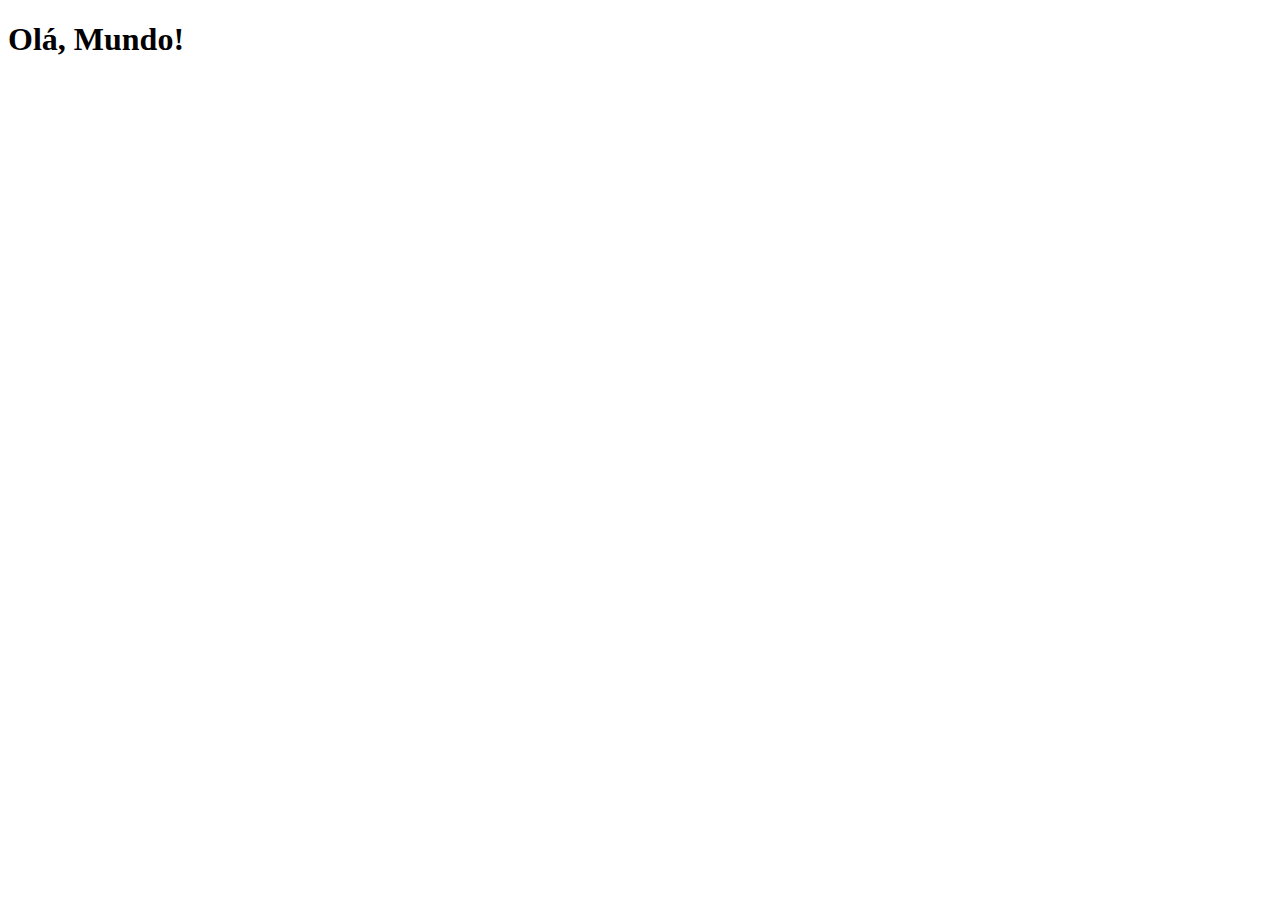
==== index.html @ 99a00150 "Index e Style criados!" ====
<!DOCTYPE html>
<html lang="pt-br">
<head>
    <meta charset="UTF-8">
    <meta http-equiv="X-UA-Compatible" content="IE=edge">
    <meta name="viewport" content="width=device-width, initial-scale=1.0">
    <title>Projeto Social</title>
    <link rel="shortcut icon" href="favicon.ico" type="image/x-icon">
    <link rel="stylesheet" href="style.css">
</head>
<body>
    <h1>Olá, Mundo!</h1>
</body>
</html>
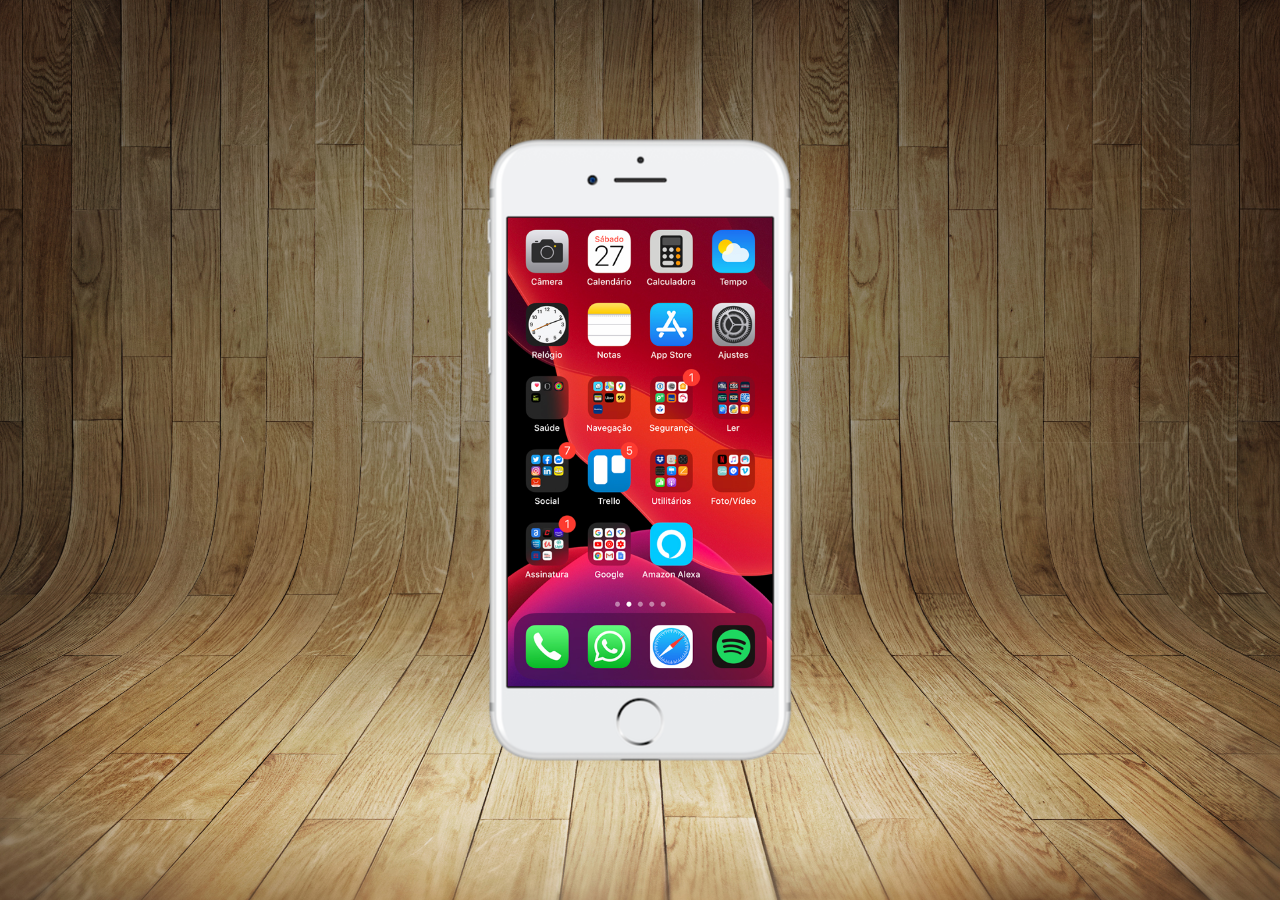
==== commit fd1ffa17: "PROJETO SOCIAL v1.0" ====
--- a/index.html
+++ b/index.html
@@ -5,10 +5,61 @@
     <meta http-equiv="X-UA-Compatible" content="IE=edge">
     <meta name="viewport" content="width=device-width, initial-scale=1.0">
     <title>Projeto Social</title>
-    <link rel="shortcut icon" href="favicon.ico" type="image/x-icon">
-    <link rel="stylesheet" href="style.css">
+    <link rel="shortcut icon" href="imagens/favicon.png" type="image/x-icon">
+    <style> /*Coloque o link:css ao finalizar*/
+    *{
+        padding: 0;
+        margin: 0;
+        font-family: Arial, Helvetica, sans-serif;
+    }
+    html body{
+        height: 100vh;
+        width: 100vw;
+        background-color: black;
+    }
+    body{
+        background-image: url('imagens/fundo-madeira.jpg');
+        background-repeat: no-repeat;
+        background-position: top center;
+        background-size: cover;
+        background-attachment: fixed;
+    }
+    main {
+        height: 100vh;
+        position: relative;
+    }
+    section#telefone {
+        position: absolute;
+        top: 50%;
+        left: 50%;
+        transform: translate(-50%,-50%);
+
+        height: 627px;
+        width: 311px;
+        background-image: url('imagens/frame-iphone.png');
+        background-repeat: no-repeat;
+    }
+    #iframetela{
+        width: 265px;
+        height: 469px;
+    }
+    #divtela{
+        position: relative;
+        top: 81px;
+        left: 23px;
+    }
+    </style>
 </head>
 <body>
-    <h1>Olá, Mundo!</h1>
+    <main>
+        <section id="telefone">
+            <div id="divtela">
+                <iframe src="tela-inicial.html" frameborder="0" id="iframetela"></iframe>
+            </div>
+        </section>
+        <section id="redes-sociais">
+
+        </section>
+    </main>
 </body>
 </html>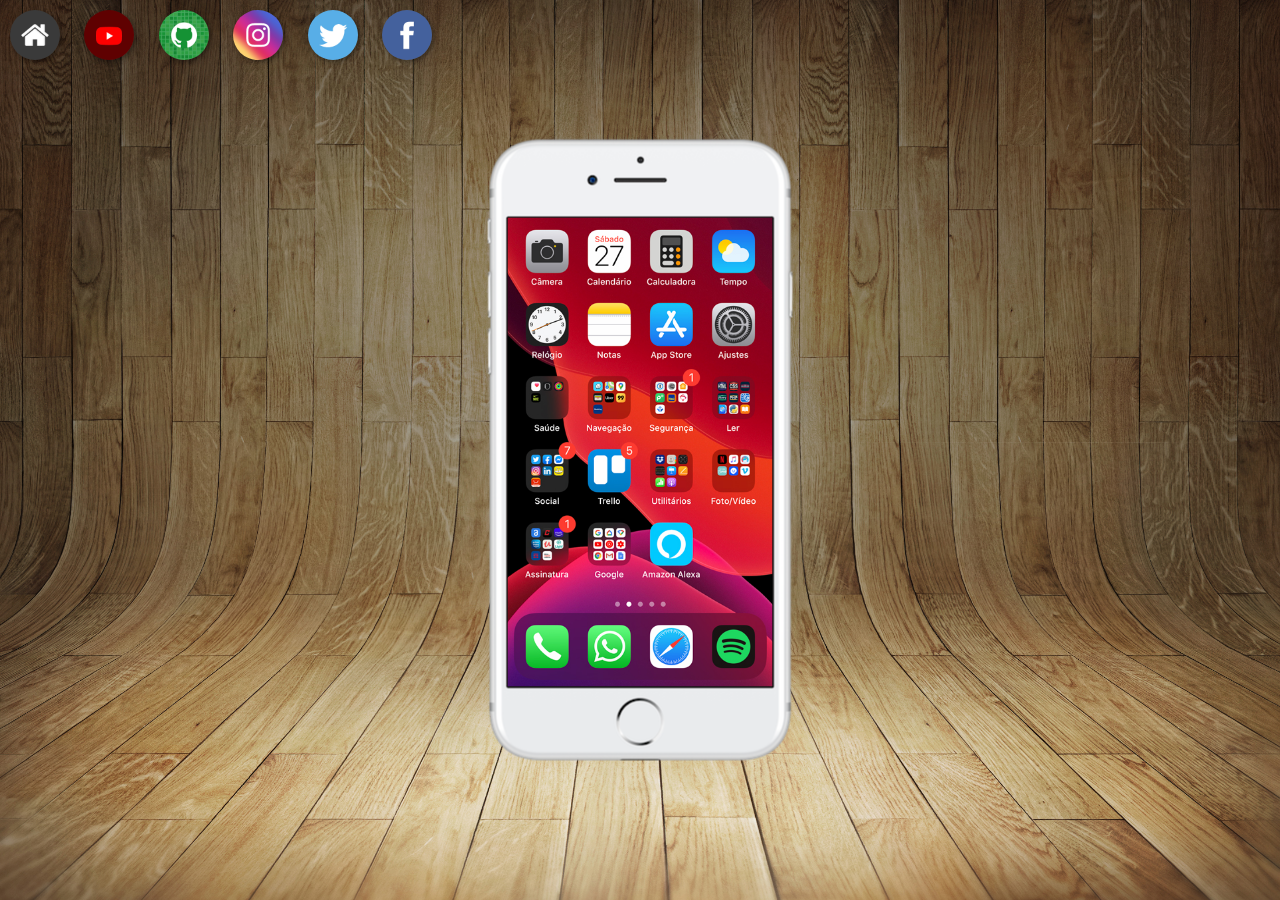
==== commit bc3473dd: "Update index.html" ====
--- a/index.html
+++ b/index.html
@@ -48,17 +48,34 @@
         top: 81px;
         left: 23px;
     }
+    section#redes-sociais >a>img{
+        width: 50px;
+        margin: 10px;
+        border-radius: 50%;
+        box-shadow: 2px 2px 5px rgba(0,0,0,0.400);
+        box-sizing: border-box;
+    }
+    section#redes-sociais img:hover{
+        border: 2px solid rgba(255, 255, 255, 0.603);
+    }
     </style>
 </head>
 <body>
     <main>
         <section id="telefone">
             <div id="divtela">
-                <iframe src="tela-inicial.html" frameborder="0" id="iframetela"></iframe>
+                <iframe src="tela-inicial.html" frameborder="0" id="iframetela">
+                    SEU NAVEGADOR É UM LIXO, POR FAVOR INSTALE OUTRO OU ABRA O SITE EM OUTRO DISPOSITIVO
+                </iframe>
             </div>
         </section>
         <section id="redes-sociais">
-
+            <a href="#" target='iframtela'><img src="imagens/logo-home.jpg" alt=""></a>
+            <a href="#" target='iframtela'><img src="imagens/logo-youtube.jpg" alt=""></a>
+            <a href="#" target='iframtela'><img src="imagens/logo-github.jpg" alt=""></a>
+            <a href="#" target='iframtela'><img src="imagens/logo-instagram.jpg" alt=""></a>
+            <a href="#" target='iframtela'><img src="imagens/logo-twitter.jpg" alt=""></a>
+            <a href="#" target='iframtela'><img src="imagens/logo-facebook.jpg" alt=""></a>
         </section>
     </main>
 </body>
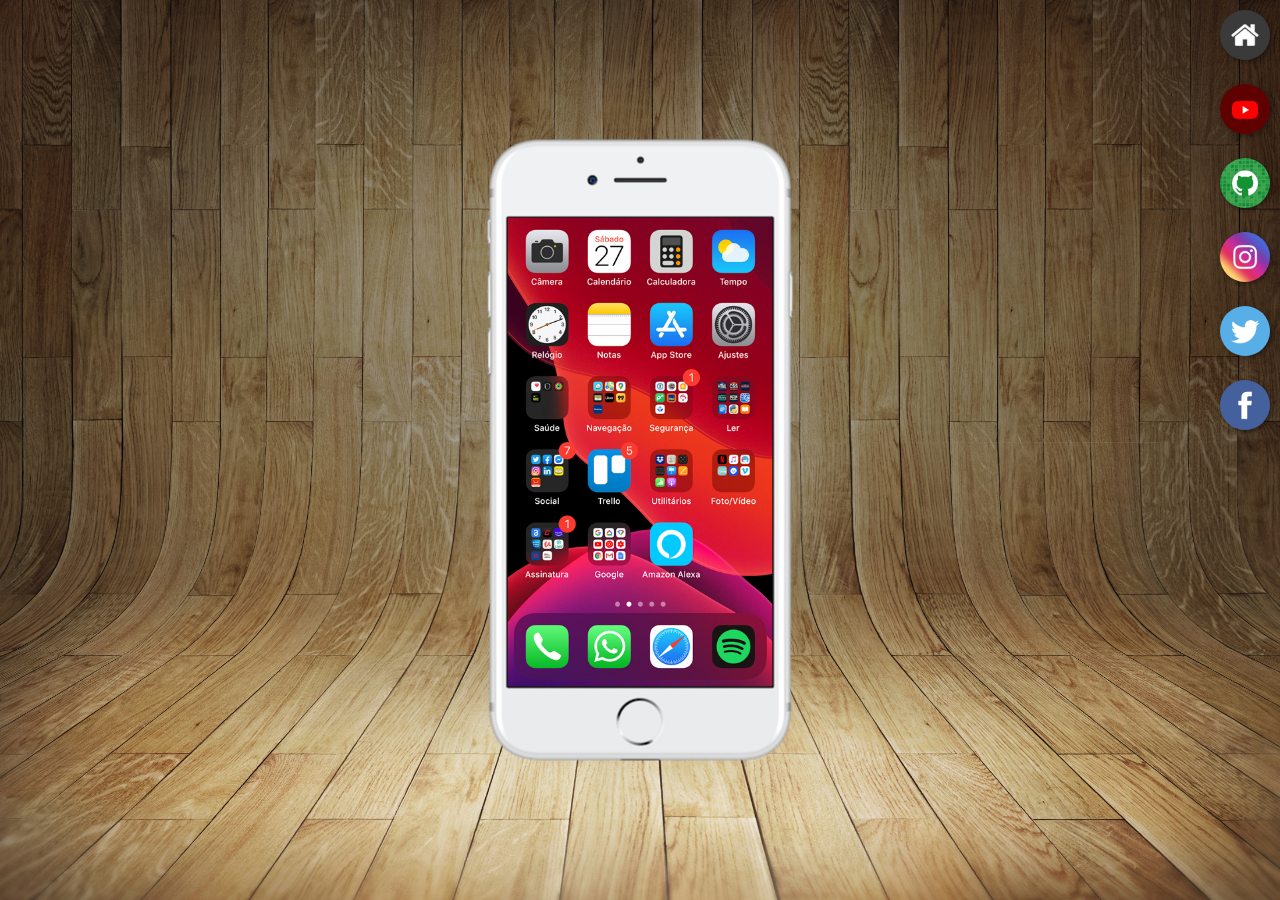
==== commit 2a13718f: "PROJETO SOCIAL FINALIZADO" ====
--- a/index.html
+++ b/index.html
@@ -18,6 +18,7 @@
         background-color: black;
     }
     body{
+        overflow: hidden;
         background-image: url('imagens/fundo-madeira.jpg');
         background-repeat: no-repeat;
         background-position: top center;
@@ -55,6 +56,9 @@
         box-shadow: 2px 2px 5px rgba(0,0,0,0.400);
         box-sizing: border-box;
     }
+    #redes-sociais{
+        text-align: right;
+    }
     section#redes-sociais img:hover{
         border: 2px solid rgba(255, 255, 255, 0.603);
     }
@@ -64,18 +68,18 @@
     <main>
         <section id="telefone">
             <div id="divtela">
-                <iframe src="tela-inicial.html" frameborder="0" id="iframetela">
+                <iframe src="tela-inicial.html" frameborder="0" id="iframetela" name="iframetela">
                     SEU NAVEGADOR É UM LIXO, POR FAVOR INSTALE OUTRO OU ABRA O SITE EM OUTRO DISPOSITIVO
                 </iframe>
             </div>
         </section>
         <section id="redes-sociais">
-            <a href="#" target='iframtela'><img src="imagens/logo-home.jpg" alt=""></a>
-            <a href="#" target='iframtela'><img src="imagens/logo-youtube.jpg" alt=""></a>
-            <a href="#" target='iframtela'><img src="imagens/logo-github.jpg" alt=""></a>
-            <a href="#" target='iframtela'><img src="imagens/logo-instagram.jpg" alt=""></a>
-            <a href="#" target='iframtela'><img src="imagens/logo-twitter.jpg" alt=""></a>
-            <a href="#" target='iframtela'><img src="imagens/logo-facebook.jpg" alt=""></a>
+            <a href="#" target='iframetela'><img src="imagens/logo-home.jpg" alt=""></a><br>
+            <a href="youtube.html" target='iframetela'><img src="imagens/logo-youtube.jpg" alt=""></a><br>
+            <a href="github.html" target='iframetela'><img src="imagens/logo-github.jpg" alt=""></a><br>
+            <a href="instagram.html" target='iframetela'><img src="imagens/logo-instagram.jpg" alt=""></a><br>
+            <a href="twitter.html" target='iframetela'><img src="imagens/logo-twitter.jpg" alt=""></a><br>
+            <a href="facebook.html" target='iframetela'><img src="imagens/logo-facebook.jpg" alt=""></a><br>
         </section>
     </main>
 </body>
